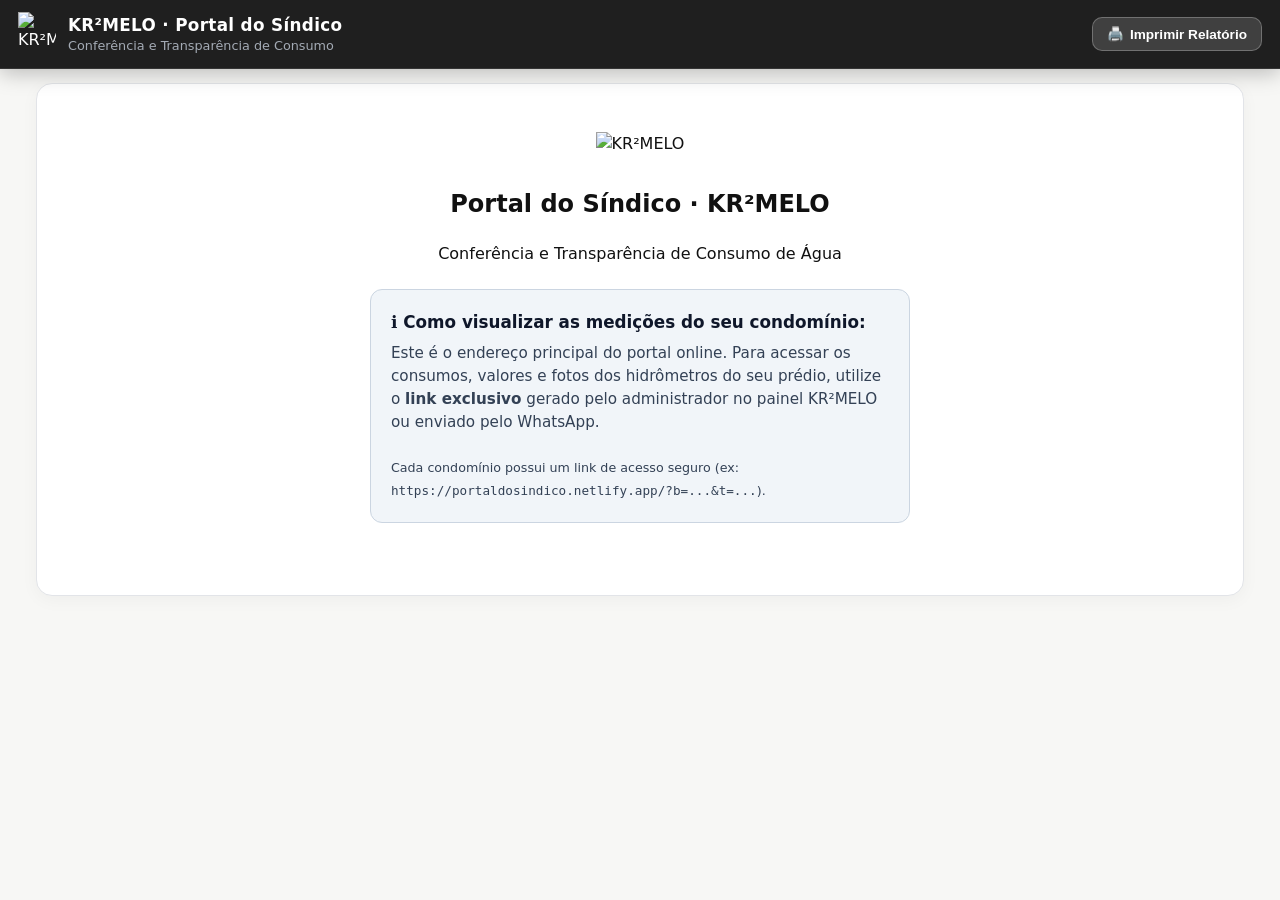
==== consulta.html @ 7c1cbc68 "Add files via upload" ====
<!doctype html>
<html lang="pt-BR">
<head>
  <meta charset="utf-8">
  <meta name="viewport" content="width=device-width,initial-scale=1,maximum-scale=1">
  <meta name="theme-color" content="#111111">
  <meta name="description" content="KR²MELO · Portal de Consulta e Conferência do Síndico.">
  <title>Portal do Síndico · KR²MELO</title>
  <link rel="manifest" href="manifest.webmanifest">
  <link rel="icon" href="assets/logo.png">
  <link rel="stylesheet" href="consulta.css">
</head>
<body>
  <header class="c-top">
    <div class="c-brand">
      <img src="assets/logo.png" alt="KR²MELO">
      <div class="c-title">
        <strong>KR²MELO · Portal do Síndico</strong>
        <small id="cSubtitle">Conferência e Transparência de Consumo</small>
      </div>
    </div>
    <div class="c-actions">
      <button type="button" class="btn-print" id="printReportBtn">🖨️ <span>Imprimir Relatório</span></button>
    </div>
  </header>

  <main id="consultaApp">
    <div class="loading-state" id="loadingState">
      <div class="spinner"></div>
      <p>Carregando dados do condomínio...</p>
    </div>
  </main>

  <!-- Modal para visualização da foto do hidrômetro -->
  <div id="photoModal" class="photo-modal" hidden>
    <div class="photo-modal-card">
      <div class="photo-modal-head">
        <h3 id="photoModalTitle">Foto do Hidrômetro</h3>
        <button type="button" id="closePhotoModal" class="btn-close" aria-label="Fechar">✕</button>
      </div>
      <p id="photoModalCaption" class="photo-modal-caption"></p>
      <div class="photo-modal-body">
        <img id="photoModalImg" src="" alt="Comprovante de Leitura">
      </div>
    </div>
  </div>

  <div class="toast" id="toast" role="status" aria-live="polite"></div>

  <script src="sync.js"></script>
  <script src="financial.js"></script>
  <script src="consulta.js"></script>
</body>
</html>
---- consulta.css ----
:root {
  --red: #ff1100;
  --red-dark: #c90d00;
  --ink: #111111;
  --paper: #f7f7f5;
  --card-bg: #ffffff;
  --line: #e2e4e8;
  --muted: #6a717a;
  --ok: #0d8758;
  --ok-bg: #eaf8f2;
  --warn: #c47c00;
  --warn-bg: #fff8e8;
  --danger: #d92414;
  --danger-bg: #fff0ee;
  font-family: Inter, system-ui, -apple-system, "Segoe UI", sans-serif;
  color: var(--ink);
  background: var(--paper);
}

* { box-sizing: border-box; }
body { margin: 0; min-width: 320px; background: var(--paper); color: var(--ink); line-height: 1.45; }

/* Cabeçalho */
.c-top {
  position: sticky;
  top: 0;
  z-index: 100;
  background: #111111f0;
  color: #ffffff;
  display: flex;
  justify-content: space-between;
  align-items: center;
  gap: 12px;
  padding: 12px 18px;
  box-shadow: 0 4px 20px rgba(0,0,0,0.25);
  backdrop-filter: blur(12px);
  -webkit-backdrop-filter: blur(12px);
  border-bottom: 1px solid rgba(255,255,255,0.1);
}
.c-brand { display: flex; align-items: center; gap: 12px; min-width: 0; }
.c-brand img { width: 38px; height: 44px; object-fit: contain; }
.c-title { min-width: 0; }
.c-title strong { display: block; font-size: 1.05rem; letter-spacing: 0.02em; white-space: nowrap; overflow: hidden; text-overflow: ellipsis; }
.c-title small { display: block; color: #a4abb5; font-size: 0.8rem; }
.c-actions { display: flex; gap: 8px; flex-shrink: 0; }

.btn-print {
  display: inline-flex;
  align-items: center;
  gap: 6px;
  padding: 8px 14px;
  border-radius: 10px;
  background: rgba(255,255,255,0.15);
  border: 1px solid rgba(255,255,255,0.25);
  color: #fff;
  font-weight: 800;
  font-size: 0.85rem;
  cursor: pointer;
  transition: background 0.15s, transform 0.12s;
}
.btn-print:hover { background: rgba(255,255,255,0.25); }
.btn-print:active { transform: translateY(1px); }

/* Conteúdo Principal */
main { width: 96%; max-width: 1540px; margin: auto; padding: 14px 10px; }

.card {
  background: var(--card-bg);
  border: 1px solid var(--line);
  border-radius: 16px;
  padding: 18px;
  box-shadow: 0 4px 18px rgba(0,0,0,0.04);
  margin-bottom: 16px;
}

/* Hero Condomínio */
.hero-condo {
  background: linear-gradient(135deg, #18191c 0%, #2a2c33 100%);
  color: #fff;
  border: 0;
  display: flex;
  justify-content: space-between;
  align-items: flex-start;
  gap: 16px;
  flex-wrap: wrap;
}
.hero-main h1 { margin: 0 0 6px; font-size: 1.6rem; letter-spacing: -0.01em; }
.hero-main p { margin: 0 0 4px; color: #b0b8c4; font-size: 0.95rem; }
.hero-main .muted-info { font-size: 0.82rem; color: #8892a0; margin-top: 6px; }
.hero-badge {
  background: rgba(255,17,0,0.15);
  color: #ff6655;
  border: 1px solid rgba(255,17,0,0.3);
  padding: 6px 14px;
  border-radius: 999px;
  font-weight: 800;
  font-size: 0.82rem;
  white-space: nowrap;
}
.hero-badge.history-badge {
  background: rgba(13, 135, 88, 0.2);
  color: #34d399;
  border-color: rgba(52, 211, 153, 0.4);
}

.month-selector-bar {
  margin: 10px 0 12px;
  display: flex;
  align-items: center;
  gap: 10px;
  flex-wrap: wrap;
}
.month-selector-bar label {
  font-size: 0.95rem;
  color: #e2e8f0;
}
.month-select {
  background: #23252b;
  color: #ffffff;
  border: 1px solid rgba(255,255,255,0.3);
  border-radius: 8px;
  padding: 7px 12px;
  font-weight: 700;
  font-size: 0.95rem;
  cursor: pointer;
  outline: none;
  transition: border-color 0.15s, box-shadow 0.15s;
}
.month-select:hover, .month-select:focus {
  border-color: #ff4433;
  box-shadow: 0 0 0 2px rgba(255,17,0,0.25);
}

/* Indicadores Executivos (KPIs) */
.kpi-grid {
  display: grid;
  grid-template-columns: repeat(6, 1fr);
  gap: 10px;
  margin-bottom: 14px;
}
@media (max-width: 1100px) {
  .kpi-grid { grid-template-columns: repeat(3, 1fr); }
}
@media (max-width: 600px) {
  .kpi-grid { grid-template-columns: repeat(2, 1fr); gap: 8px; }
}
.kpi-card {
  background: #fff;
  border: 1px solid var(--line);
  border-radius: 12px;
  padding: 10px 12px;
  text-align: center;
  box-shadow: 0 2px 8px rgba(0,0,0,0.03);
}
.kpi-card small {
  display: block;
  color: var(--muted);
  font-size: 0.72rem;
  font-weight: 800;
  text-transform: uppercase;
  letter-spacing: 0.03em;
  white-space: nowrap;
  overflow: hidden;
  text-overflow: ellipsis;
}
.kpi-card strong {
  display: block;
  margin-top: 3px;
  font-size: 1.25rem;
  font-weight: 950;
  color: var(--ink);
  white-space: nowrap;
}
.kpi-card.highlight { border-color: #ffd2cc; background: #fffcfb; }
.kpi-card.highlight strong { color: var(--red); }

/* Barra de Filtros e Busca */
.filter-bar {
  display: grid;
  grid-template-columns: 1fr 220px;
  gap: 12px;
  align-items: center;
  padding: 12px 16px;
}
.search-wrap { position: relative; display: flex; align-items: center; }
.search-wrap input {
  width: 100%;
  padding: 11px 36px 11px 14px;
  border: 1px solid var(--line);
  border-radius: 10px;
  font: inherit;
  font-size: 0.9rem;
  background: #fbfbfb;
}
.search-wrap input:focus { outline: 0; border-color: var(--red); background: #fff; box-shadow: 0 0 0 3px rgba(255,17,0,0.1); }
.btn-clear {
  position: absolute;
  right: 8px;
  width: 26px;
  height: 26px;
  border-radius: 50%;
  border: 0;
  background: #e4e6ea;
  color: #555;
  cursor: pointer;
  display: flex;
  align-items: center;
  justify-content: center;
  font-size: 12px;
  font-weight: 900;
}
.filter-select {
  padding: 11px 12px;
  border: 1px solid var(--line);
  border-radius: 10px;
  font: inherit;
  font-size: 0.9rem;
  background: #fff;
}

/* Tabela de Apartamentos */
.table-wrap {
  width: 100%;
  overflow-x: auto;
  -webkit-overflow-scrolling: touch;
}
@media (min-width: 1024px) {
  .table-wrap {
    overflow-x: visible;
  }
}
table {
  width: 100%;
  border-collapse: collapse;
  text-align: left;
  font-size: 0.88rem;
}
th {
  background: #f1f4f8;
  padding: 9px 8px;
  color: #475569;
  font-size: 0.72rem;
  font-weight: 800;
  text-transform: uppercase;
  letter-spacing: 0.03em;
  border-bottom: 2px solid var(--line);
  white-space: nowrap;
}
td {
  padding: 8px 8px;
  border-bottom: 1px solid var(--line);
  vertical-align: middle;
}
tr:hover td { background: #fafbfc; }

.apt-num { font-size: 0.95rem; font-weight: 950; color: var(--ink); line-height: 1.15; }
.resident-name {
  font-size: 0.76rem;
  color: #64748b;
  margin-top: 2px;
  line-height: 1.15;
  white-space: nowrap;
  overflow: hidden;
  text-overflow: ellipsis;
  max-width: 180px;
}
.obs-text {
  display: block;
  white-space: nowrap;
  overflow: hidden;
  text-overflow: ellipsis;
  max-width: 130px;
}
.m3-val { font-size: 0.95rem; font-weight: 900; }
.money-val { font-weight: 700; font-size: 0.86rem; white-space: nowrap; color: #1e293b; }
.money-val.total-cell { font-weight: 950; color: var(--red); font-size: 0.92rem; }

/* Status Badges */
.badge { display: inline-block; padding: 4px 9px; border-radius: 999px; font-size: 0.75rem; font-weight: 800; text-align: center; white-space: nowrap; }
.badge.ok { background: var(--ok-bg); color: var(--ok); }
.badge.warn { background: var(--warn-bg); color: var(--warn); }
.badge.danger { background: var(--danger-bg); color: var(--danger); }
.badge.neutral { background: #eee; color: #555; }

/* Foto do Hidrômetro */
.photo-btn-view {
  display: inline-flex;
  align-items: center;
  gap: 6px;
  padding: 5px 10px;
  border-radius: 8px;
  border: 1px solid #c2d6ea;
  background: #f0f7ff;
  color: #12599c;
  font-size: 0.8rem;
  font-weight: 800;
  cursor: pointer;
  white-space: nowrap;
  transition: transform 0.1s, background 0.15s;
}
.photo-btn-view:hover { background: #e2f0fe; }
.photo-btn-view:active { transform: scale(0.97); }

/* Modal de Foto */
.photo-modal {
  position: fixed;
  inset: 0;
  background: rgba(0,0,0,0.75);
  backdrop-filter: blur(8px);
  -webkit-backdrop-filter: blur(8px);
  z-index: 9999;
  display: flex;
  align-items: center;
  justify-content: center;
  padding: 16px;
}
.photo-modal[hidden] { display: none !important; }
.photo-modal-card {
  background: #fff;
  border-radius: 18px;
  max-width: 580px;
  width: 100%;
  padding: 20px;
  box-shadow: 0 16px 48px rgba(0,0,0,0.4);
  display: grid;
  gap: 12px;
  box-sizing: border-box;
}
.photo-modal-head { display: flex; justify-content: space-between; align-items: center; }
.photo-modal-head h3 { margin: 0; font-size: 1.25rem; }
.btn-close {
  background: #eef0f3;
  border: 0;
  border-radius: 50%;
  width: 32px;
  height: 32px;
  cursor: pointer;
  font-weight: 900;
  color: #444;
  display: flex;
  align-items: center;
  justify-content: center;
}
.photo-modal-caption { margin: 0; font-size: 0.88rem; color: var(--muted); }
.photo-modal-body img {
  width: 100%;
  max-height: 65vh;
  object-fit: contain;
  border-radius: 12px;
  background: #111;
}

/* Loading & Toast */
.loading-state { text-align: center; padding: 60px 20px; color: var(--muted); }
.spinner {
  width: 42px;
  height: 42px;
  border: 4px solid var(--line);
  border-top-color: var(--red);
  border-radius: 50%;
  animation: spin 0.8s linear infinite;
  margin: 0 auto 16px;
}
@keyframes spin { to { transform: rotate(360deg); } }

.toast {
  position: fixed;
  bottom: 18px;
  left: 50%;
  transform: translateX(-50%) translateY(90px);
  background: #111;
  color: #fff;
  padding: 12px 20px;
  border-radius: 12px;
  font-weight: 800;
  font-size: 0.88rem;
  transition: transform 0.25s, opacity 0.25s;
  opacity: 0;
  z-index: 10000;
  box-shadow: 0 8px 24px rgba(0,0,0,0.3);
}
.toast.show { transform: translateX(-50%) translateY(0); opacity: 1; }
.toast.error { background: var(--red-dark); }

/* Responsividade Mobile */
@media (max-width: 768px) {
  .kpi-grid { grid-template-columns: repeat(2, 1fr); gap: 8px; }
  .kpi-card strong { font-size: 1.3rem; }
  .filter-bar { grid-template-columns: 1fr; }
  .c-actions span { display: none; }
  .hero-main h1 { font-size: 1.3rem; }
  th, td { padding: 10px 8px; font-size: 0.84rem; }
  .apt-num { font-size: 1rem; }
}

/* Estilos de Impressão Executiva */
@media print {
  body { background: #fff; color: #000; }
  .c-top, .filter-bar, .photo-btn-view, .toast, .c-actions { display: none !important; }
  main { max-width: 100%; padding: 0; }
  .card { border: 1px solid #ccc; box-shadow: none; border-radius: 0; margin-bottom: 14px; page-break-inside: avoid; }
  .hero-condo { background: #fff !important; color: #000 !important; border: 1px solid #000; }
  .hero-main h1 { color: #000 !important; }
  .hero-main p, .hero-main .muted-info { color: #333 !important; }
  .hero-badge { display: none; }
  th { background: #eee !important; color: #000 !important; border-bottom: 1px solid #000; }
  td { border-bottom: 1px solid #ccc; }
  .badge { border: 1px solid #888; background: #fff !important; color: #000 !important; }
}
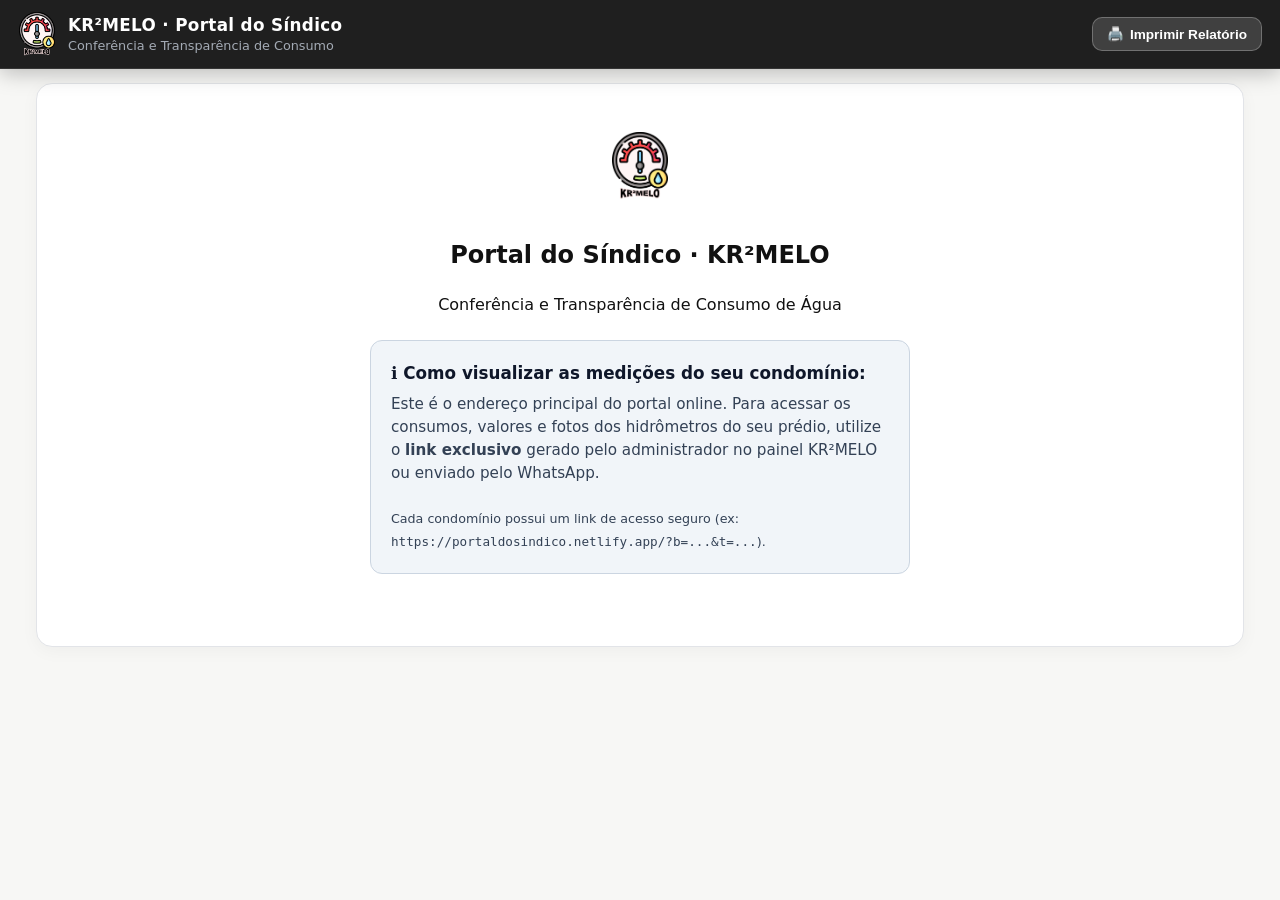
==== commit 0b9c6655: "Add files via upload" ====
--- a/consulta.html
+++ b/consulta.html
@@ -1,54 +1,54 @@
-<!doctype html>
-<html lang="pt-BR">
-<head>
-  <meta charset="utf-8">
-  <meta name="viewport" content="width=device-width,initial-scale=1,maximum-scale=1">
-  <meta name="theme-color" content="#111111">
-  <meta name="description" content="KR²MELO · Portal de Consulta e Conferência do Síndico.">
-  <title>Portal do Síndico · KR²MELO</title>
-  <link rel="manifest" href="manifest.webmanifest">
-  <link rel="icon" href="assets/logo.png">
-  <link rel="stylesheet" href="consulta.css">
-</head>
-<body>
-  <header class="c-top">
-    <div class="c-brand">
-      <img src="assets/logo.png" alt="KR²MELO">
-      <div class="c-title">
-        <strong>KR²MELO · Portal do Síndico</strong>
-        <small id="cSubtitle">Conferência e Transparência de Consumo</small>
-      </div>
-    </div>
-    <div class="c-actions">
-      <button type="button" class="btn-print" id="printReportBtn">🖨️ <span>Imprimir Relatório</span></button>
-    </div>
-  </header>
-
-  <main id="consultaApp">
-    <div class="loading-state" id="loadingState">
-      <div class="spinner"></div>
-      <p>Carregando dados do condomínio...</p>
-    </div>
-  </main>
-
-  <!-- Modal para visualização da foto do hidrômetro -->
-  <div id="photoModal" class="photo-modal" hidden>
-    <div class="photo-modal-card">
-      <div class="photo-modal-head">
-        <h3 id="photoModalTitle">Foto do Hidrômetro</h3>
-        <button type="button" id="closePhotoModal" class="btn-close" aria-label="Fechar">✕</button>
-      </div>
-      <p id="photoModalCaption" class="photo-modal-caption"></p>
-      <div class="photo-modal-body">
-        <img id="photoModalImg" src="" alt="Comprovante de Leitura">
-      </div>
-    </div>
-  </div>
-
-  <div class="toast" id="toast" role="status" aria-live="polite"></div>
-
-  <script src="sync.js"></script>
-  <script src="financial.js"></script>
-  <script src="consulta.js"></script>
-</body>
-</html>
+<!doctype html>
+<html lang="pt-BR">
+<head>
+  <meta charset="utf-8">
+  <meta name="viewport" content="width=device-width,initial-scale=1,maximum-scale=1">
+  <meta name="theme-color" content="#111111">
+  <meta name="description" content="KR²MELO · Portal de Consulta e Conferência do Síndico.">
+  <title>Portal do Síndico · KR²MELO</title>
+  <link rel="manifest" href="manifest.webmanifest">
+  <link rel="icon" href="assets/logo.png">
+  <link rel="stylesheet" href="consulta.css">
+</head>
+<body>
+  <header class="c-top">
+    <div class="c-brand">
+      <img src="assets/logo.png" alt="KR²MELO">
+      <div class="c-title">
+        <strong>KR²MELO · Portal do Síndico</strong>
+        <small id="cSubtitle">Conferência e Transparência de Consumo</small>
+      </div>
+    </div>
+    <div class="c-actions">
+      <button type="button" class="btn-print" id="printReportBtn">🖨️ <span>Imprimir Relatório</span></button>
+    </div>
+  </header>
+
+  <main id="consultaApp">
+    <div class="loading-state" id="loadingState">
+      <div class="spinner"></div>
+      <p>Carregando dados do condomínio...</p>
+    </div>
+  </main>
+
+  <!-- Modal para visualização da foto do hidrômetro -->
+  <div id="photoModal" class="photo-modal" hidden>
+    <div class="photo-modal-card">
+      <div class="photo-modal-head">
+        <h3 id="photoModalTitle">Foto do Hidrômetro</h3>
+        <button type="button" id="closePhotoModal" class="btn-close" aria-label="Fechar">✕</button>
+      </div>
+      <p id="photoModalCaption" class="photo-modal-caption"></p>
+      <div class="photo-modal-body">
+        <img id="photoModalImg" src="" alt="Comprovante de Leitura">
+      </div>
+    </div>
+  </div>
+
+  <div class="toast" id="toast" role="status" aria-live="polite"></div>
+
+  <script src="sync.js"></script>
+  <script src="financial.js"></script>
+  <script src="consulta.js"></script>
+</body>
+</html>
